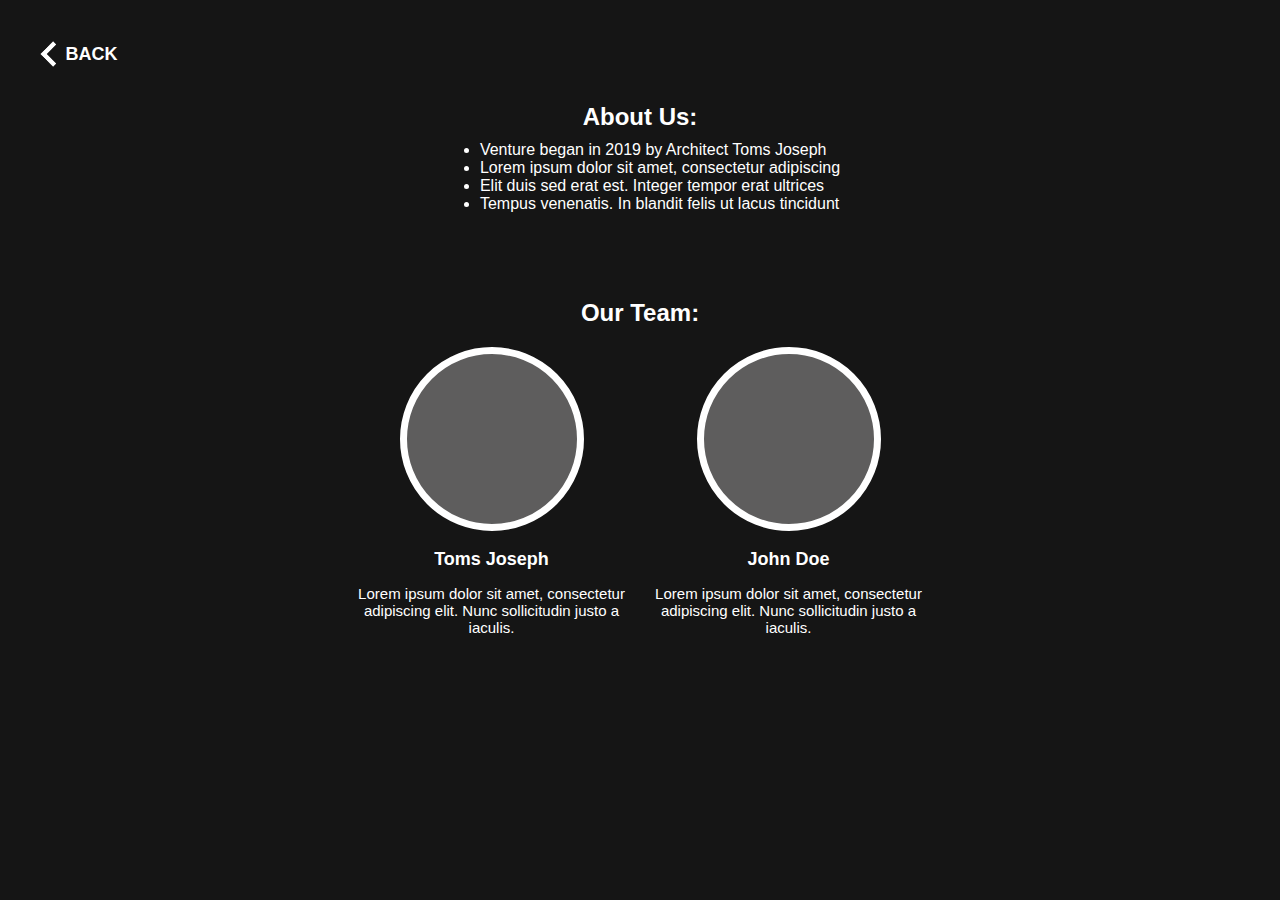
==== about.html @ 81e91f21 "changes as per Kochacha's request v1" ====
<!DOCTYPE html>
<html lang="en">
<head>
    <meta charset="UTF-8">
    <meta name="viewport" content="width=device-width, initial-scale=1.0">
    <title>About Us</title>
    <link rel="stylesheet" href="styles.css">
</head>
<body class="subscreen">
    <a href="index.html">
        <div class="back">
            <img src="arrow.png" alt="back-arrow">
            <p>BACK</p>
        </div>
    </a>
    <div id="about-container">
        <div>
            <h2>About Us:</h2>
            <section id="about-us">
                <ul>
                    <li>Venture began in 2019 by Architect Toms Joseph</li>
                    <li>Lorem ipsum dolor sit amet, consectetur adipiscing</li>
                    <li>Elit duis sed erat est. Integer tempor erat ultrices</li>
                    <li>Tempus venenatis. In blandit felis ut lacus tincidunt</li>
                </ul>
            </section>
        </div>
        <div>
            <h2>Our Team:</h2>
            <section id="our-team">
                <div class="team-container">
                    <div class="headshot">
                        <div class="headshot-placeholder"></div>
                    </div>
                    <p class="member-title">Toms Joseph</p>
                    <p class="member-desc">Lorem ipsum dolor sit amet, consectetur adipiscing elit. Nunc sollicitudin justo a iaculis.</p>
                    </div>
                <div class="team-container">
                    <div class="headshot">
                        <div class="headshot-placeholder"></div>
                    </div>
                    <p class="member-title">John Doe</p>
                    <p class="member-desc">Lorem ipsum dolor sit amet, consectetur adipiscing elit. Nunc sollicitudin justo a iaculis.</p>
                    </div>
            </section>
        </div>
    </div>
</body>
</html>
---- styles.css ----
* {
    font-family: "DM Sans", Verdana, sans-serif;
    --theme-color: #13be7a;
    --background-color: #151515;
    --font-color: #ffffff;
}

body {
    margin: 0;
    padding: 0;
    box-sizing: border-box;
    overflow-x: hidden;
    background-color: var(--background-color);
    color: var(--font-color);
}

#splash {
    height: 100vh;
    display: flex;
    flex-direction: column;
    justify-content: center;
    align-items: center;
    text-align: center;
    border-bottom: 5px solid var(--theme-color);
}

#splash-offerings {
    display: flex;
    justify-content: center;
    align-items: center;
    font-weight: 200;
    gap: 40px;
    margin-bottom: 20px;
    font-size: 11px;
}

.divider-vert {
    height: 20px;
    border: 0.5px solid var(--font-color);
    margin: -30px;
}

#splash-title {
    font-size: 50px;
    font-weight: 900;
    margin-bottom: -25px;
}

#splash-caption {
    color: var(--font-color);
    font-weight: 200;
    font-size: 25px;
    margin-bottom: 0px;
}

/* Small devices (portrait tablets and large phones, 600px and up) */
@media only screen and (min-width: 600px) {
    #splash-title {
        font-size: 100px;
        margin-bottom: -60px;
    }

    #splash-caption {
        font-size: 50px;
    }

    #splash-offerings {
        font-size: 20px;
        gap: 48px;
    }

    .divider-vert {
        height: 30px;
    }

    #main-buttons {
        font-size: 50px !important;
    }
}

/* Medium devices (landscape tablets, 768px and up) */
@media only screen and (min-width: 768px) {
    #splash-title {
        font-size: 150px;
        margin-bottom: -100px;
    }

    #splash-caption {
        font-size: 75px;
        margin-bottom: -20px;
    }

    #splash-offerings {
        font-size: 33px;
        gap: 55px;
    }

    .divider-vert {
        height: 40px;
    }

    #main-buttons {
        font-size: 70px !important;
    }
}

#main-buttons {
    height: 100vh;
    width: 50vw;
    display: flex;
    flex-direction: column;
    justify-content: center;
    gap: 30px;
    margin-top: 50px;
    margin-left: 10vw;
    font-size: 35px;
    font-weight: 800;
}

#main-buttons a:hover {
    color: var(--theme-color);
    text-decoration: underline;
}

#introduction {
    display: flex;
    flex-direction: column;
    align-items: center;
    justify-content: center;
}

#about-us {
    display: flex;
    flex-direction: column;
    align-items: center;
    justify-content: center;
}

ul {
    margin: -1vh 0px;
    text-align: left;
}

#services {
    display: flex;
    flex-wrap: wrap;
    gap: 2vh;
    justify-content: center;
    align-items: center;
}

.service {
    font-size: 15px;
    text-align: left;
    width: 230px;
    height: 240px;
    padding-left: 30px;
    padding-right: 30px;
    padding-bottom: 30px;
    background-color: var(--font-color);
    color: var(--background-color);
    border-radius: 10px;
}

.service:hover {
    box-shadow: 5px 5px 10px #23CE6B;
}

#projects {
    display: flex;
    flex-wrap: wrap;
    overflow-x: auto;
    gap: 2vh;
    align-items: center;
    justify-content: center;
    padding: 0px 10px 10px 10px;
}

.project-container {
    display: flex;
    flex-direction: column;
    align-items: center;
    justify-content: center;
    background-color: #ffffff;
    width: 300px;
    height: 400px;
    border-radius: 10px;
    color: var(--background-color);
    font-size: 15px;
    padding: 5px 0px 15px 0px;
    cursor: pointer;
}

.project-container:hover {
    box-shadow: 5px 5px 10px #23CE6B;
}

.project-title {
    font-weight: 600;
    font-size: 15px;
}

.img-placeholder {
    align-self: center;
    justify-self: center;
    background-color: #5e5d5d;
    width: 80%;
    height: 60%;
    border-radius: 10px;
}

.project-description {
    font-size: 13px;
    text-align: left;
    width: 240px;
    justify-self: center;
}

#our-team {
    display: flex;
    flex-direction: row;
    flex-wrap: wrap;
    gap: 3vh;
    justify-content: center;
    align-items: center;
}

.team-container {
    width: 270px;
    display: flex;
    flex-direction: column;
    align-items: center;
    justify-content: center;
}

.headshot {
    border: 7px solid #ffffff;
    background-color: #5e5d5d;
    border-radius: 200px;
    width: 170px;
    height: 170px;
}

.headshot:hover {
    box-shadow: 5px 5px 10px #23CE6B;
}

.member-title {
    font-size: 18px;
    font-weight: 600;
    margin-bottom: 0px;
}

.member-desc {
    font-size: 15px;
    font-weight: 300;
}

.links {
    color: white;
}

a {
    all: unset;
    cursor: pointer;
}

.contact-container {
    min-height: 300px;
    display: flex;
    align-content: center;
    justify-content: space-evenly;
    gap: 60px;
    color: white;
    flex-wrap: wrap;
    padding: 30px;
}

#contact-title {
    font-size: 35px;
    font-weight: 700;
}

#contacts {
    font-weight: 600;
    display: flex;
    flex-direction: column;
    font-size: 20px;
}

#social-title {
    font-size: 35px;
    font-weight: 700;
    margin-bottom: 20px;
}

#socials {
    display: flex;
    font-size: 25px;
    justify-content: center;
    align-items: center;
    gap: 30px;
}

.contact-container p {
    margin: 5px;
}

.contact-container a:hover {
    color: var(--theme-color);
    cursor: pointer;
}

.back {
    display: flex;
    align-items: center;
    cursor: pointer;
}

.back:hover {
    font-style: italic;
}

.back img {
    width: 50px;
    height: 50px;
}

.back p {
    margin-left: -10px;
    font-size: 18px;
    font-weight: 600;
}

.subscreen {
    margin: 2vw;
    text-align: center;
    margin-bottom: 50px;
}

#about-container {
    display: flex;
    flex-direction: column;
    gap: 75px;
    margin-bottom: 100px;
}
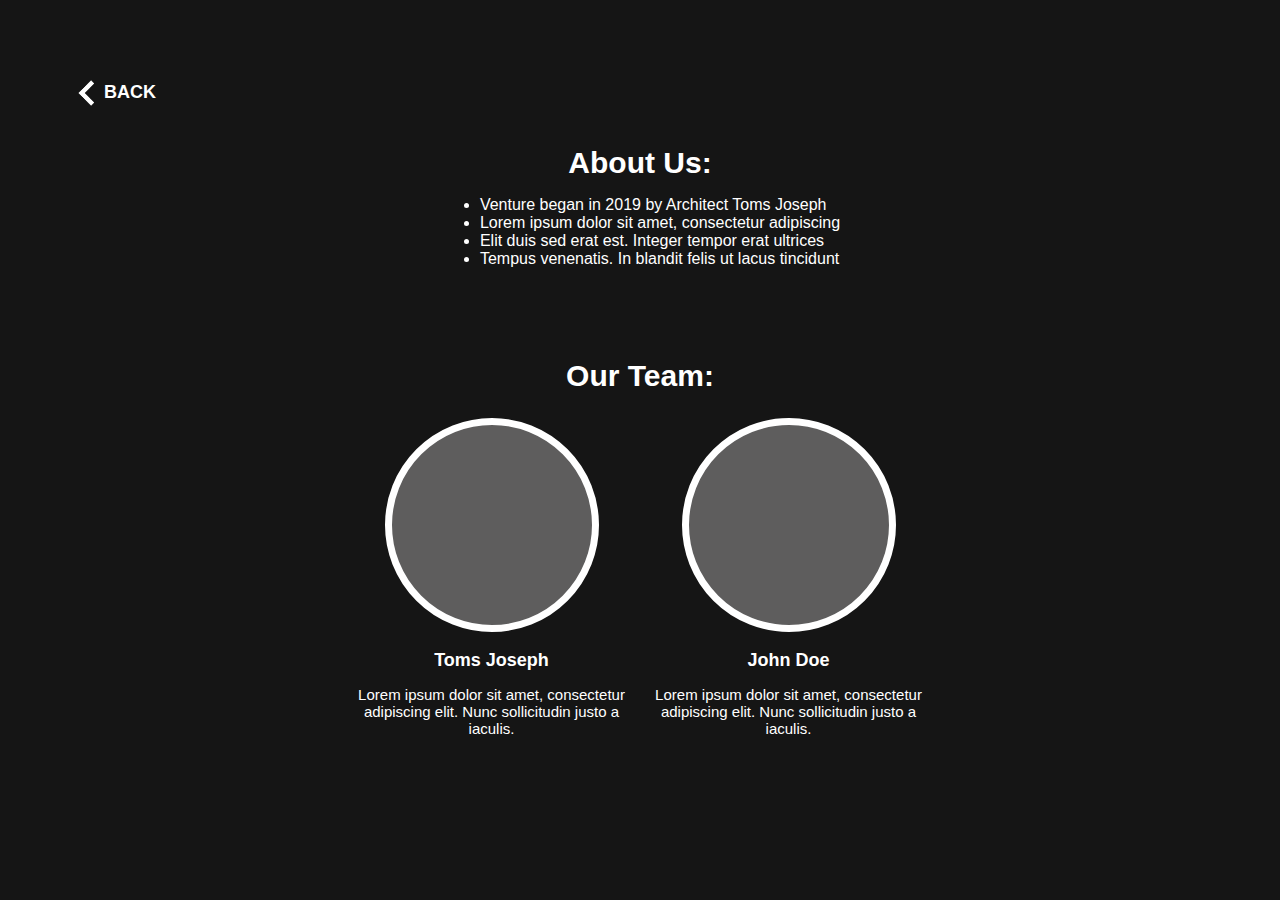
==== commit d4a70cf2: "added logo" ====
--- a/about.html
+++ b/about.html
@@ -5,6 +5,7 @@
     <meta name="viewport" content="width=device-width, initial-scale=1.0">
     <title>About Us</title>
     <link rel="stylesheet" href="styles.css">
+    <link rel="icon" type="image/x-icon" href="./logo.png">
 </head>
 <body class="subscreen">
     <a href="index.html">
--- a/styles.css
+++ b/styles.css
@@ -29,9 +29,9 @@
     justify-content: center;
     align-items: center;
     font-weight: 200;
-    gap: 40px;
+    gap: 42px;
     margin-bottom: 20px;
-    font-size: 11px;
+    font-size: 15px;
 }
 
 .divider-vert {
@@ -41,16 +41,16 @@
 }
 
 #splash-title {
-    font-size: 50px;
+    font-size: 76px;
     font-weight: 900;
-    margin-bottom: -25px;
+    margin-bottom: -45px;
 }
 
 #splash-caption {
     color: var(--font-color);
     font-weight: 200;
-    font-size: 25px;
-    margin-bottom: 0px;
+    font-size: 35px;
+    margin-bottom: -5px;
 }
 
 /* Small devices (portrait tablets and large phones, 600px and up) */
@@ -76,6 +76,52 @@
     #main-buttons {
         font-size: 50px !important;
     }
+
+    .service {
+        width: 300px !important;
+        height: 300px !important;
+        font-size: 18px !important;
+    }
+
+    .project-container {
+        width: 400px !important;
+        height: 500px !important;
+    }
+
+    .project-description {
+        font-size: 14px !important;
+        margin-left: 24px !important;
+        width: 350px !important;
+    }
+
+    .img-placeholder {
+        width: 350px !important;
+        height: 450px !important;
+    }
+
+    h2 {
+        font-size: 30px;
+    }
+
+    .project-title {
+        font-size: 20px !important;
+    }
+
+    .headshot {
+        width: 200px !important;
+        height: 200px !important;
+    }
+
+    .gallery-img {
+        width: 500px !important;
+        height: 500px !important;
+    }
+
+    #splash-logo {
+        width: 400px !important;
+        height: 400px !important;
+        margin-bottom: -100px !important;
+    }
 }
 
 /* Medium devices (landscape tablets, 768px and up) */
@@ -102,6 +148,12 @@
     #main-buttons {
         font-size: 70px !important;
     }
+
+    #splash-logo {
+        width: 500px !important;
+        height: 500px !important;
+        margin-bottom: -160px !important;
+    }
 }
 
 #main-buttons {
@@ -154,9 +206,10 @@
     text-align: left;
     width: 230px;
     height: 240px;
+    padding-top: 10px;
     padding-left: 30px;
     padding-right: 30px;
-    padding-bottom: 30px;
+    padding-bottom: 40px;
     background-color: var(--font-color);
     color: var(--background-color);
     border-radius: 10px;
@@ -191,13 +244,18 @@
     cursor: pointer;
 }
 
+.project-description {
+    margin-left: 30px;
+    align-self:first baseline;
+}
+
 .project-container:hover {
     box-shadow: 5px 5px 10px #23CE6B;
 }
 
 .project-title {
     font-weight: 600;
-    font-size: 15px;
+    font-size: 16px;
 }
 
 .img-placeholder {
@@ -268,28 +326,28 @@
 .contact-container {
     min-height: 300px;
     display: flex;
+    flex-direction: column;
     align-content: center;
     justify-content: space-evenly;
     gap: 60px;
     color: white;
-    flex-wrap: wrap;
     padding: 30px;
 }
 
 #contact-title {
-    font-size: 35px;
+    font-size: 30px;
     font-weight: 700;
 }
 
 #contacts {
-    font-weight: 600;
+    font-weight: 500;
     display: flex;
     flex-direction: column;
     font-size: 20px;
 }
 
 #social-title {
-    font-size: 35px;
+    font-size: 30px;
     font-weight: 700;
     margin-bottom: 20px;
 }
@@ -333,7 +391,7 @@
 }
 
 .subscreen {
-    margin: 2vw;
+    margin: 5vw;
     text-align: center;
     margin-bottom: 50px;
 }
@@ -343,4 +401,10 @@
     flex-direction: column;
     gap: 75px;
     margin-bottom: 100px;
+}
+
+#splash-logo {
+    width: 250px;
+    height: 250px;
+    margin-bottom: -70px;
 }